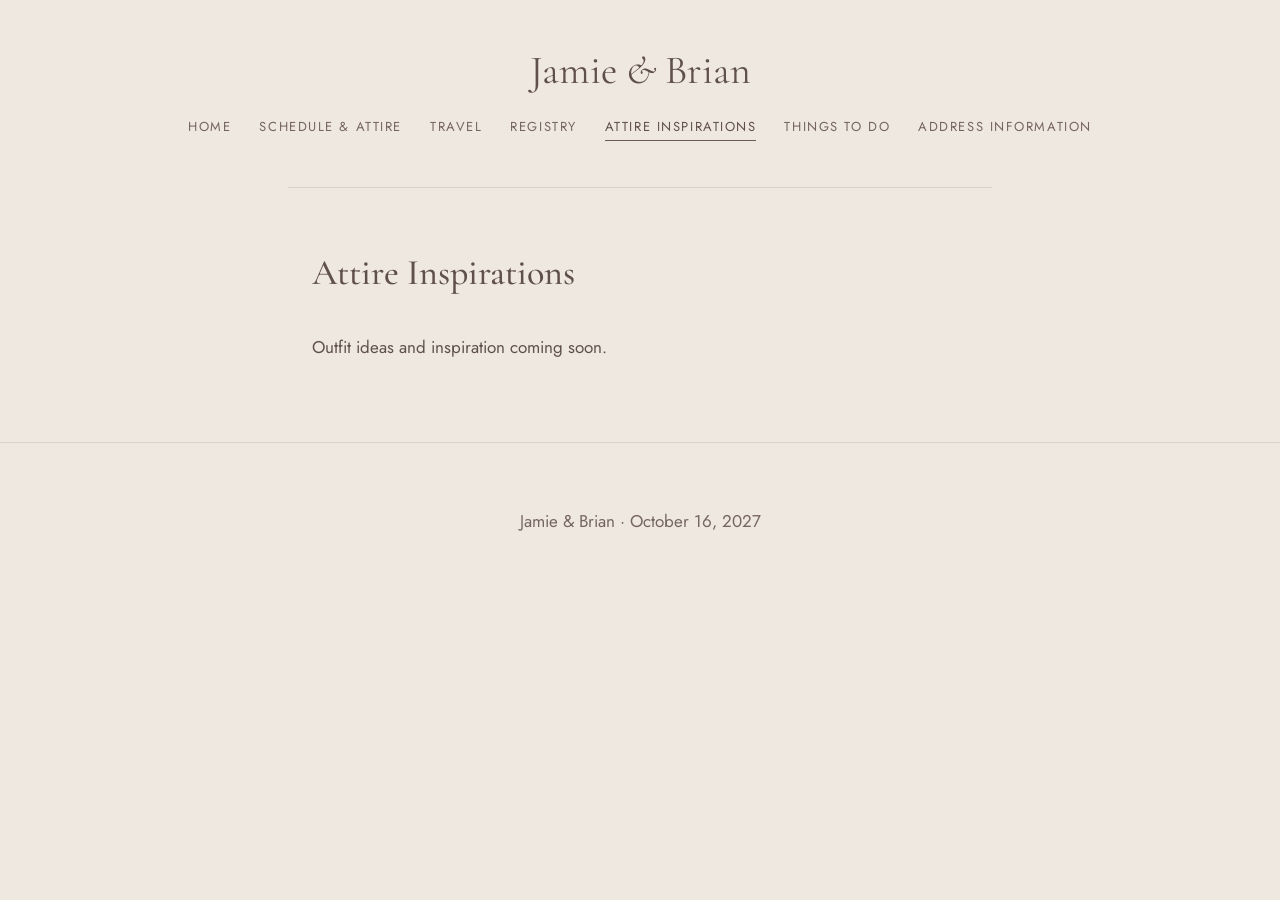
==== public/attire-inspirations.html @ c3ae872d "Add files via upload" ====
<!DOCTYPE html>
<html lang="en">
<head>
  <meta charset="UTF-8">
  <meta name="viewport" content="width=device-width, initial-scale=1">
  <title>Jamie Lander &amp; Brian Baptist | Attire Inspirations</title>
  <meta name="description" content="Wedding website for Jamie Lander and Brian Baptist, October 16, 2027, New York City.">
  <link rel="preconnect" href="https://fonts.googleapis.com">
  <link rel="preconnect" href="https://fonts.gstatic.com" crossorigin>
  <link href="https://fonts.googleapis.com/css2?family=Cormorant+Garamond:wght@400;500&family=Jost:wght@400;500&display=swap" rel="stylesheet">
  <link rel="stylesheet" href="styles.css">
</head>
<body>

  <header class="site-header">
    <a class="site-title" href="index.html">Jamie <span class="amp">&amp;</span> Brian</a>
    <nav class="site-nav" aria-label="Wedding website">
      <ul>
        <li><a href="index.html">Home</a></li>
        <li><a href="schedule.html">Schedule &amp; Attire</a></li>
        <li><a href="travel.html">Travel</a></li>
        <li><a href="registry.html">Registry</a></li>
        <li><a href="attire-inspirations.html" aria-current="page">Attire Inspirations</a></li>
        <li><a href="things-to-do.html">Things to Do</a></li>
        <li><a href="address.html">Address Information</a></li>
      </ul>
    </nav>
  </header>

  <main>
    <section class="details">
      <h2>Attire Inspirations</h2>
      <p>Outfit ideas and inspiration coming soon.</p>
    </section>
  </main>

  <footer>
    <p>Jamie &amp; Brian &middot; October 16, 2027</p>
  </footer>

</body>
</html>
---- public/styles.css ----
:root {
  --bg: #efe8e1;
  --ink: #5f504a;
  --muted: #75655f;
  --accent: #6b5a53;
  --line: #dcd1c7;
  --serif: "Cormorant Garamond", Georgia, "Times New Roman", serif;
  --sans: "Jost", system-ui, -apple-system, "Segoe UI", sans-serif;
}
* { box-sizing: border-box; }
body {
  margin: 0;
  background: var(--bg);
  color: var(--ink);
  font-family: var(--sans);
  font-size: 1.0625rem;
  line-height: 1.6;
}
a { color: var(--accent); }
a:focus-visible { outline: 2px solid var(--accent); outline-offset: 3px; }

/* Header shared by every page */
.site-header {
  text-align: center;
  padding: 3rem 1.5rem 0;
}
.site-title {
  display: inline-block;
  font-family: var(--serif);
  font-weight: 400;
  font-size: clamp(1.75rem, 5vw, 2.5rem);
  line-height: 1.1;
  margin: 0 0 1.25rem;
  color: var(--ink);
  text-decoration: none;
}
.site-title .amp { font-style: italic; }
.site-nav ul {
  display: flex;
  flex-wrap: wrap;
  justify-content: center;
  gap: 0.5rem 1.75rem;
  margin: 0 0 3rem;
  padding: 0;
  list-style: none;
}
.site-nav a {
  color: var(--muted);
  text-decoration: none;
  font-size: 0.8125rem;
  letter-spacing: 0.12em;
  text-transform: uppercase;
  padding: 0.25rem 0;
  border-bottom: 1px solid transparent;
}
.site-nav a:hover { color: var(--ink); border-bottom-color: var(--line); }
.site-nav a[aria-current="page"] { color: var(--ink); border-bottom-color: var(--accent); }

/* Home page */
.hero {
  display: flex;
  flex-direction: column;
  align-items: center;
  text-align: center;
  padding: 0 1.5rem 4rem;
}
.hero .photo {
  width: 100%;
  max-width: 50rem;
  margin: 0 0 3rem;
}
.hero .photo img {
  display: block;
  width: 100%;
  height: auto;
  border-radius: 2px;
  box-shadow: 0 1px 2px rgba(95, 80, 74, 0.08), 0 12px 32px rgba(95, 80, 74, 0.14);
}
.hero h1 {
  font-family: var(--serif);
  font-weight: 400;
  font-size: clamp(2.25rem, 7vw, 4.5rem);
  line-height: 1.05;
  letter-spacing: 0.02em;
  margin: 0 0 1.5rem;
}
.hero h1 .name { display: inline-block; }
.hero .amp { font-style: italic; color: var(--accent); padding: 0 0.1em; }
.hero .when {
  font-family: var(--serif);
  font-size: clamp(1.4rem, 3.5vw, 2rem);
  margin: 0;
}
.hero .where { color: var(--muted); margin: 0.25rem 0 2rem; }

.countdown {
  display: flex;
  justify-content: center;
  gap: clamp(0.5rem, 2vw, 1.25rem);
  margin: 0 0 2.5rem;
  padding: 0;
  list-style: none;
}
.countdown li { min-width: 1.75rem; }
.countdown .num {
  display: block;
  font-family: var(--serif);
  font-size: clamp(1rem, 3vw, 1.5rem);
  line-height: 1;
  font-variant-numeric: tabular-nums;
}
.countdown .label {
  display: block;
  margin-top: 0.2rem;
  font-size: 0.625rem;
  letter-spacing: 0.12em;
  text-transform: uppercase;
  color: var(--muted);
}
.countdown-done {
  font-family: var(--serif);
  font-size: clamp(1.5rem, 4vw, 2rem);
  font-style: italic;
  color: var(--accent);
  margin: 0 0 2.5rem;
}

.button {
  display: inline-block;
  background: var(--accent);
  color: #fff;
  text-decoration: none;
  padding: 0.85rem 2rem;
  border-radius: 2px;
  font-weight: 500;
}
.button:hover { background: #54463f; }
.button:focus-visible { outline: 2px solid var(--ink); outline-offset: 3px; }

/* Content pages */
section.details {
  max-width: 44rem;
  margin: 0 auto;
  padding: 3.5rem 1.5rem 4rem;
  border-top: 1px solid var(--line);
}
h2 {
  font-family: var(--serif);
  font-weight: 500;
  font-size: 2.25rem;
  margin: 0 0 2rem;
}
.row {
  display: grid;
  grid-template-columns: 9rem 1fr;
  gap: 0.5rem 1.5rem;
  padding: 1rem 0;
  border-bottom: 1px solid var(--line);
}
.row:last-of-type { border-bottom: 0; }
.row dt { color: var(--muted); }
.row dd { margin: 0; }
dl { margin: 0; }

footer {
  text-align: center;
  color: var(--muted);
  padding: 3rem 1.5rem 4rem;
  border-top: 1px solid var(--line);
}

@media (max-width: 36rem) {
  .row { grid-template-columns: 1fr; gap: 0; }
}
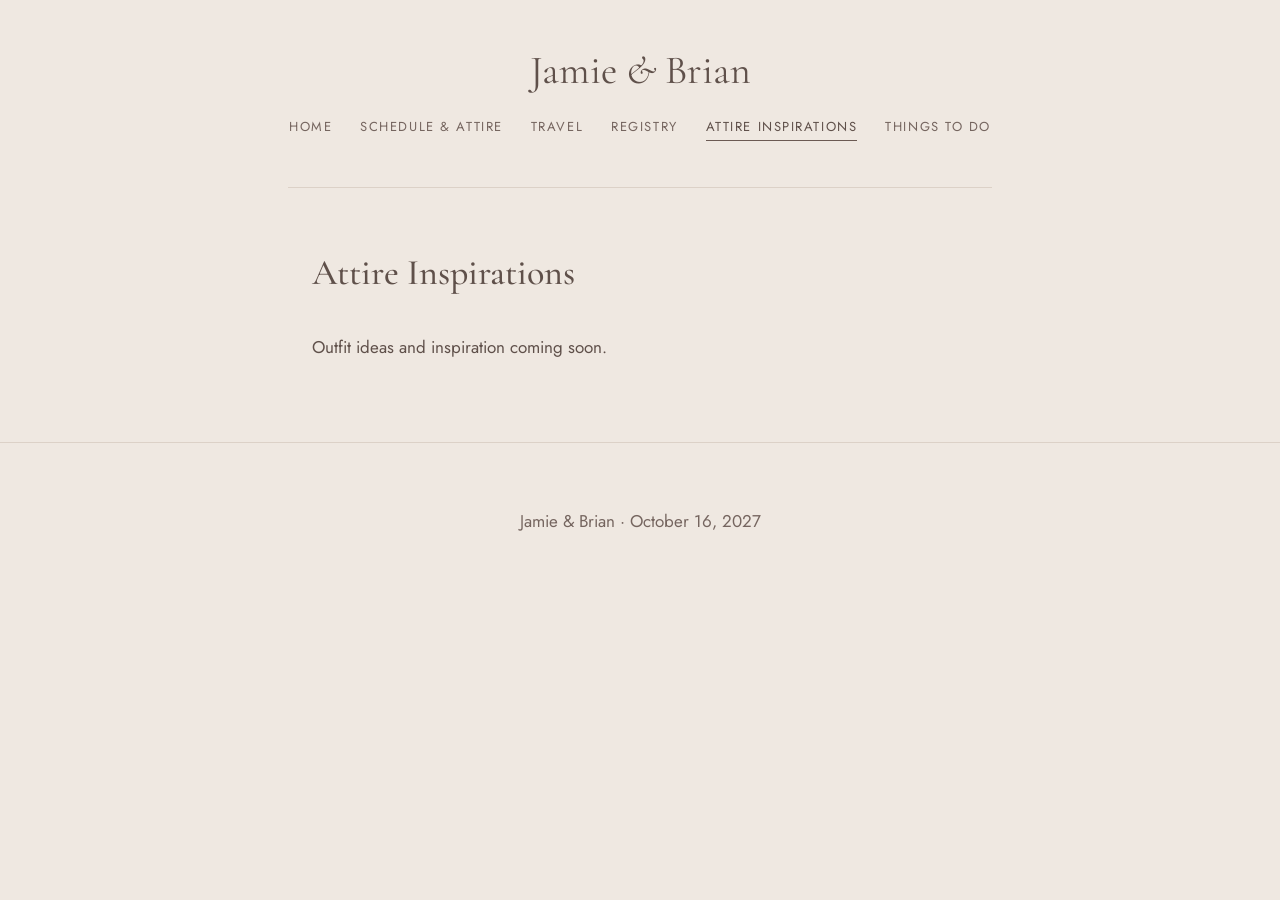
==== commit 7cd20644: "Add files via upload" ====
--- a/public/attire-inspirations.html
+++ b/public/attire-inspirations.html
@@ -22,7 +22,6 @@
         <li><a href="registry.html">Registry</a></li>
         <li><a href="attire-inspirations.html" aria-current="page">Attire Inspirations</a></li>
         <li><a href="things-to-do.html">Things to Do</a></li>
-        <li><a href="address.html">Address Information</a></li>
       </ul>
     </nav>
   </header>
